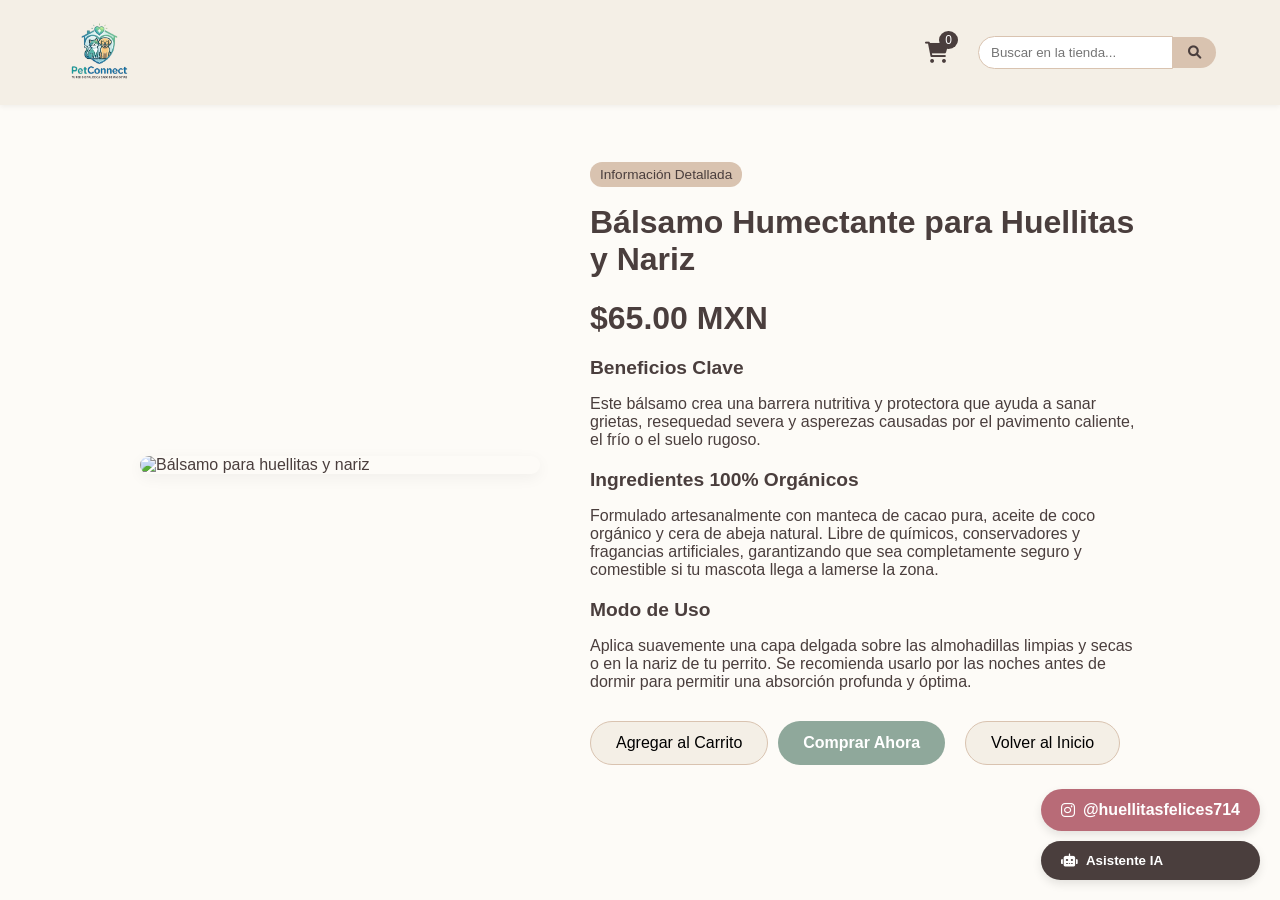
==== producto.html @ 48cf9686 "Add files via upload" ====
<!DOCTYPE html>
<html lang="es">
<head>
    <meta charset="UTF-8">
    <meta name="viewport" content="width=device-width, initial-scale=1.0">
    <title>PetConnect - Detalles del Producto</title>
    <link rel="stylesheet" href="styles.css">
    <link rel="stylesheet" href="https://cdnjs.cloudflare.com/ajax/libs/font-awesome/6.0.0/css/all.min.css">
</head>
<body>

    <header>
        <div class="logo-container" onclick="window.location.href='index.html'" style="cursor: pointer;">
            <img src="petconnectlogo.png" alt="Logo de PetConnect" class="logo-image">
        </div>
        
        <div class="cart-icon" onclick="toggleCarrito()">
            <i class="fas fa-shopping-cart"></i>
            <span id="cart-count">0</span>
        </div>

        <div class="search-box">
            <input type="text" id="searchInput" placeholder="Buscar en la tienda...">
            <button onclick="buscarProducto()"><i class="fas fa-search"></i></button>
        </div>
    </header>

    <main class="product-container">
        <div class="product-image">
            <img src="balsamo1.png" alt="Bálsamo para huellitas y nariz">
        </div>
        <div class="product-info">
            <span class="badge">Información Detallada</span>
            <h1>Bálsamo Humectante para Huellitas y Nariz</h1>
            <p class="price">$65.00 MXN</p>
            
            <h3>Beneficios Clave</h3>
            <p class="description">
                Este bálsamo crea una barrera nutritiva y protectora que ayuda a sanar grietas, resequedad severa y asperezas causadas por el pavimento caliente, el frío o el suelo rugoso.
            </p>

            <h3>Ingredientes 100% Orgánicos</h3>
            <p class="description">
                Formulado artesanalmente con manteca de cacao pura, aceite de coco orgánico y cera de abeja natural. Libre de químicos, conservadores y fragancias artificiales, garantizando que sea completamente seguro y comestible si tu mascota llega a lamerse la zona.
            </p>

            <h3>Modo de Uso</h3>
            <p class="description">
                Aplica suavemente una capa delgada sobre las almohadillas limpias y secas o en la nariz de tu perrito. Se recomienda usarlo por las noches antes de dormir para permitir una absorción profunda y óptima.
            </p>

            <div class="actions" style="margin-top: 30px;">
                <button class="btn-add" onclick="agregarAlCarrito()">Agregar al Carrito</button>
                <button class="btn-buy" onclick="comprarAhora()">Comprar Ahora</button>
                <button class="btn-add" onclick="window.location.href='index.html'" style="margin-left: 10px;">Volver al Inicio</button>
            </div>
        </div>
    </main>

    <div id="shopping-cart" class="cart-modal hidden">
        <h3>Tu Carrito - PetConnect</h3>
        <div id="cart-items">
            <p>El carrito está vacío.</p>
        </div>
        <div id="paypal-button-container" style="margin-top: 20px;"></div>
    </div>

    <div class="floating-buttons">
        <a href="https://instagram.com/huellitasfelices714" target="_blank" class="btn-instagram">
            <i class="fab fa-instagram"></i> @huellitasfelices714
        </a>
        <button class="btn-ai" onclick="toggleAIChat()">
            <i class="fas fa-robot"></i> Asistente IA
        </button>
    </div>

    <div id="ai-chat-window" class="ai-window hidden">
        <div class="ai-header">
            <span>🐾 PetBot - Asistente PetConnect</span>
            <button onclick="toggleAIChat()">&times;</button>
        </div>
        <div class="ai-body" id="aiBody">
            <p class="bot-msg">¡Hola! Soy PetBot. ¿Tienes dudas sobre los ingredientes o el uso de nuestro bálsamo en PetConnect?</p>
        </div>
        <div class="ai-footer">
            <input type="text" id="aiInput" placeholder="Pregúntame algo...">
            <button onclick="enviarMensajeIA()"><i class="fas fa-paper-plane"></i></button>
        </div>
    </div>

    <script src="https://www.paypal.com/sdk/js?client-id=test&currency=MXN"></script>
    <script src="script.js"></script>
</body>
</html>
---- styles.css ----
:root {
    --bg-color: #fdfbf7;       
    --surface-color: #f4efe6;  
    --accent-color: #d9c3b0;   
    --text-main: #4a3e3d;      
    --btn-buy-color: #8fa89b;  
    --instagram-color: #b86b77;
    --moving-border-bg: #e6dfd3; 
}

body {
    margin: 0;
    font-family: 'Segoe UI', Tahoma, Geneva, Verdana, sans-serif;
    background-color: var(--bg-color);
    color: var(--text-main);
}

header {
    display: flex;
    align-items: center;
    padding: 15px 5%;
    background-color: var(--surface-color);
    box-shadow: 0 2px 5px rgba(0,0,0,0.05);
}

.logo-container {
    display: flex;
    align-items: center;
    gap: 12px;
}

.logo-image {
    height: 75px;
    width: auto;
    object-fit: contain;
}

.logo-text {
    font-size: 2rem;
    font-weight: bold;
    color: var(--text-main);
}

.cart-icon {
    position: relative;
    font-size: 1.3rem;
    cursor: pointer;
    margin-left: auto; 
    margin-right: 30px; 
}

#cart-count {
    position: absolute;
    top: -10px;
    right: -10px;
    background-color: var(--text-main);
    color: white;
    font-size: 0.75rem;
    padding: 2px 6px;
    border-radius: 50%;
}

.search-box {
    display: flex;
    align-items: center;
}

.search-box input {
    padding: 8px 12px;
    border: 1px solid var(--accent-color);
    border-radius: 20px 0 0 20px;
    outline: none;
}

.search-box button {
    padding: 8px 15px;
    border: none;
    background-color: var(--accent-color);
    color: var(--text-main);
    border-radius: 0 20px 20px 0;
    cursor: pointer;
}

.moving-border {
    overflow: hidden;
    background-color: var(--moving-border-bg);
    border-top: 2px solid var(--accent-color);
    border-bottom: 2px solid var(--accent-color);
    padding: 8px 0;
    white-space: nowrap;
}

.moving-text {
    display: inline-block;
    font-weight: bold;
    font-size: 1.1rem;
    letter-spacing: 3px;
    color: var(--text-main);
    animation: scroll-left 25s linear infinite;
}

.moving-text.reverse {
    animation: scroll-right 25s linear infinite;
}

@keyframes scroll-left {
    0% { transform: translateX(0%); }
    100% { transform: translateX(-33.33%); }
}

@keyframes scroll-right {
    0% { transform: translateX(-33.33%); }
    100% { transform: translateX(0%); }
}

.product-container {
    display: flex;
    flex-direction: row;
    align-items: center;
    justify-content: center;
    gap: 50px;
    max-width: 1000px;
    margin: 40px auto;
    padding: 20px;
}

.product-image {
    display: flex;
    justify-content: center;
    flex: 1;
    max-width: 400px;
}

.product-image img {
    max-width: 100%;
    width: 100%;
    height: auto;
    border-radius: 15px;
    box-shadow: 0 4px 15px rgba(0,0,0,0.05);
}

.clickable-product {
    cursor: pointer;
    transition: opacity 0.2s;
}

.clickable-product:hover {
    opacity: 0.85;
}

.product-info {
    flex: 1;
    text-align: left;
}

.product-info h3 {
    margin-top: 20px;
    margin-bottom: 5px;
    font-size: 1.2rem;
    color: var(--text-main);
}

.badge {
    background-color: var(--accent-color);
    padding: 5px 10px;
    border-radius: 12px;
    font-size: 0.85rem;
}

.price {
    font-size: 2rem;
    font-weight: bold;
    margin: 15px 0;
}

.actions {
    display: flex;
    justify-content: flex-start;
    gap: 10px;
}

.actions button {
    padding: 12px 25px;
    border: none;
    border-radius: 25px;
    font-size: 1rem;
    cursor: pointer;
    transition: transform 0.2s;
}

.btn-add {
    background-color: var(--surface-color);
    border: 1px solid var(--accent-color) !important;
}

.btn-buy {
    background-color: var(--btn-buy-color);
    color: white;
    font-weight: bold;
}

button:hover { transform: scale(1.03); }

.catalog-section {
    max-width: 1000px;
    margin: 50px auto;
    padding: 0 20px;
}

.catalog-section h2 {
    text-align: center;
    margin-bottom: 30px;
    font-size: 1.8rem;
}

.products-grid {
    display: grid;
    grid-template-columns: repeat(auto-fit, minmax(210px, 1fr));
    gap: 25px;
}

.grid-card {
    background-color: var(--surface-color);
    border-radius: 12px;
    padding: 15px;
    text-align: center;
    position: relative;
    box-shadow: 0 3px 10px rgba(0,0,0,0.03);
}

.grid-card img {
    max-width: 100%;
    border-radius: 8px;
    margin-bottom: 12px;
}

.grid-card h3 {
    font-size: 1.1rem;
    margin: 8px 0;
}

.grid-price {
    font-weight: bold;
    margin-bottom: 12px;
}

.active-product {
    border: 1px solid var(--accent-color);
}

.btn-grid-add {
    background-color: var(--btn-buy-color);
    color: white;
    border: none;
    padding: 8px 15px;
    border-radius: 15px;
    cursor: pointer;
    font-weight: bold;
}

.upcoming-product {
    cursor: pointer;
    opacity: 0.75;
    transition: opacity 0.2s, transform 0.2s;
}

.upcoming-product:hover {
    opacity: 1;
    transform: translateY(-3px);
}

.mystery-box {
    width: 100%;
    height: 200px;
    background-color: var(--accent-color);
    border-radius: 8px;
    display: flex;
    align-items: center;
    justify-content: center;
    font-size: 3.5rem;
    color: var(--text-main);
    margin-bottom: 12px;
    font-weight: bold;
}

.upcoming-badge {
    position: absolute;
    top: 10px;
    left: 10px;
    background-color: var(--text-main);
    color: white;
    font-size: 0.7rem;
    padding: 4px 8px;
    border-radius: 10px;
    text-transform: uppercase;
    font-weight: bold;
    z-index: 5;
}

.floating-buttons {
    position: fixed;
    bottom: 20px;
    right: 20px;
    display: flex;
    flex-direction: column;
    gap: 10px;
    z-index: 100;
}

.btn-instagram {
    background-color: var(--instagram-color);
    color: white;
    padding: 12px 20px;
    border-radius: 30px;
    text-decoration: none;
    font-weight: bold;
    display: flex;
    align-items: center;
    gap: 8px;
    box-shadow: 0 4px 10px rgba(0,0,0,0.1);
}

.btn-ai {
    padding: 12px 20px;
    border-radius: 30px;
    background-color: var(--text-main);
    color: white;
    font-weight: bold;
    display: flex;
    align-items: center;
    gap: 8px;
    border: none;
    cursor: pointer;
    box-shadow: 0 4px 10px rgba(0,0,0,0.1);
}

.hidden { display: none !important; }

.cart-modal, .ai-window {
    position: fixed;
    background-color: white;
    border-radius: 15px;
    box-shadow: 0 5px 25px rgba(0,0,0,0.15);
    border: 1px solid var(--surface-color);
}

.cart-modal {
    top: 80px;
    right: 5%;
    width: 300px;
    padding: 20px;
    z-index: 90;
}

#paypal-button-container {
    max-height: 160px;
    overflow-y: auto;
}

.ai-window {
    bottom: 140px;
    right: 20px;
    width: 320px;
    height: 400px;
    display: flex;
    flex-direction: column;
    z-index: 95;
}

.ai-header {
    background-color: var(--surface-color);
    padding: 10px;
    display: flex;
    justify-content: space-between;
    border-top-left-radius: 15px;
    border-top-right-radius: 15px;
    font-weight: bold;
}

.ai-body { flex: 1; padding: 15px; overflow-y: auto; background-color: var(--bg-color); }
.ai-footer { display: flex; padding: 10px; background: white; border-bottom-left-radius: 15px; border-bottom-right-radius: 15px;}
.ai-footer input { flex: 1; padding: 8px; border: 1px solid var(--accent-color); border-radius: 5px; }
.ai-footer button { background: var(--text-main); color: white; border: none; padding: 8px 12px; margin-left: 5px; border-radius: 5px; }

.bot-msg { background: var(--surface-color); padding: 8px; border-radius: 10px; margin-bottom: 8px; max-width: 85%; line-height: 1.4; }
.user-msg { background: var(--accent-color); padding: 8px; border-radius: 10px; margin-bottom: 8px; max-width: 85%; margin-left: auto; text-align: right; }

@media (max-width: 768px) {
    header {
        flex-wrap: wrap;
        justify-content: space-between;
        padding: 10px 4%;
    }
    .logo-image {
        height: 50px;
    }
    .logo-text {
        font-size: 1.4rem;
    }
    .cart-icon {
        margin-right: 0;
    }
    .search-box {
        width: 100%;
        order: 3;
        margin-top: 12px;
    }
    .search-box input {
        flex: 1;
    }
    .product-container {
        flex-direction: column;
        text-align: center;
        gap: 20px;
        margin: 20px auto;
    }
    .product-image {
        max-width: 260px;
    }
    .product-info {
        text-align: center;
    }
    .actions {
        justify-content: center;
    }
    .cart-modal {
        top: 130px;
        left: 4%;
        right: 4%;
        width: auto;
    }
    .ai-window {
        width: calc(100% - 40px);
        left: 20px;
        right: 20px;
        bottom: 90px;
        height: 350px;
    }
    .floating-buttons {
        bottom: 15px;
        right: 15px;
        left: 15px;
        flex-direction: row;
    }
    .btn-instagram, .btn-ai {
        flex: 1;
        justify-content: center;
        font-size: 0.9rem;
        padding: 10px 15px;
    }
}
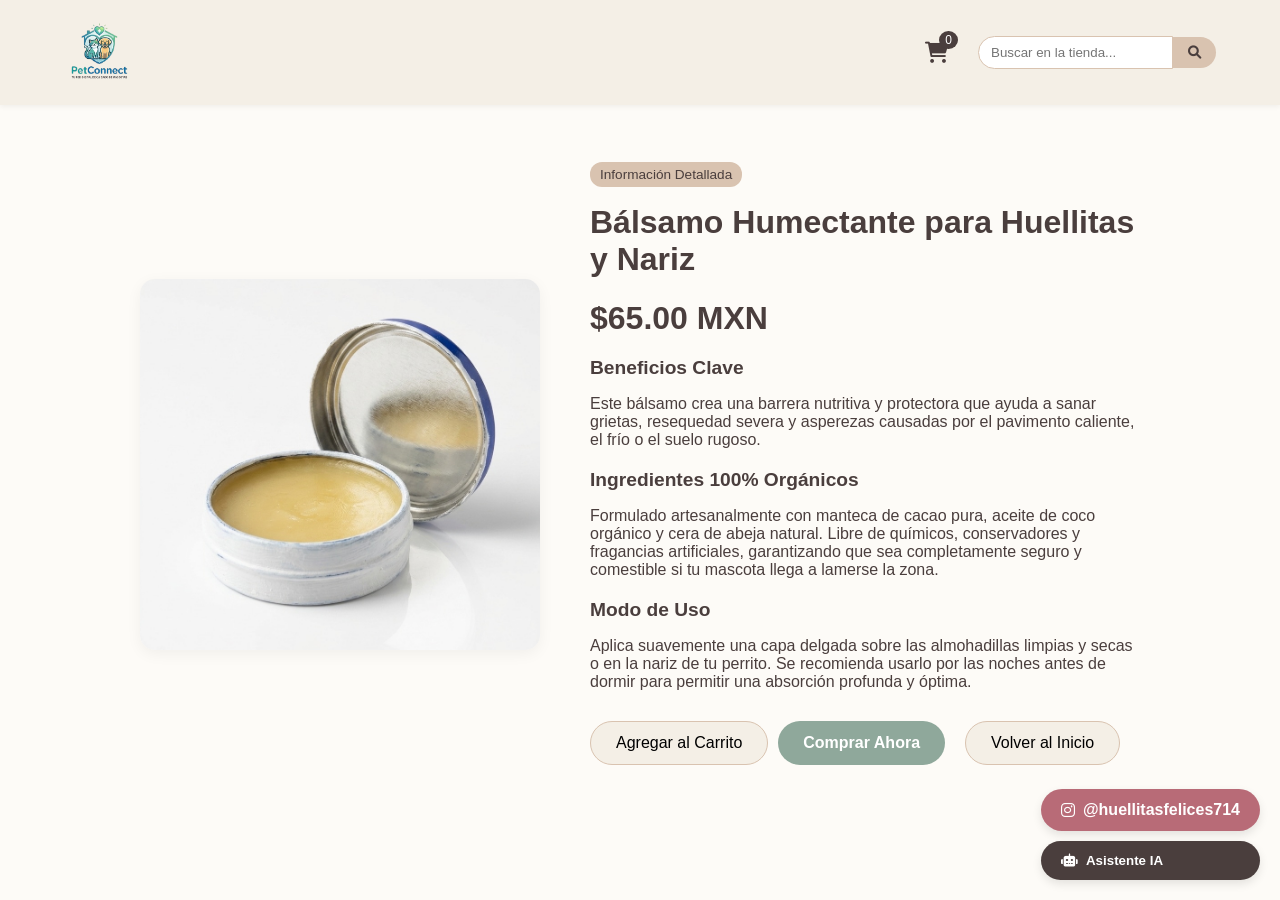
==== commit 7621192b: "Update producto.html" ====
--- a/producto.html
+++ b/producto.html
@@ -27,7 +27,7 @@
 
     <main class="product-container">
         <div class="product-image">
-            <img src="balsamo1.png" alt="Bálsamo para huellitas y nariz">
+            <img src="Balsamo1.png" alt="Bálsamo para huellitas y nariz">
         </div>
         <div class="product-info">
             <span class="badge">Información Detallada</span>
@@ -91,4 +91,4 @@
     <script src="https://www.paypal.com/sdk/js?client-id=test&currency=MXN"></script>
     <script src="script.js"></script>
 </body>
-</html>+</html>
